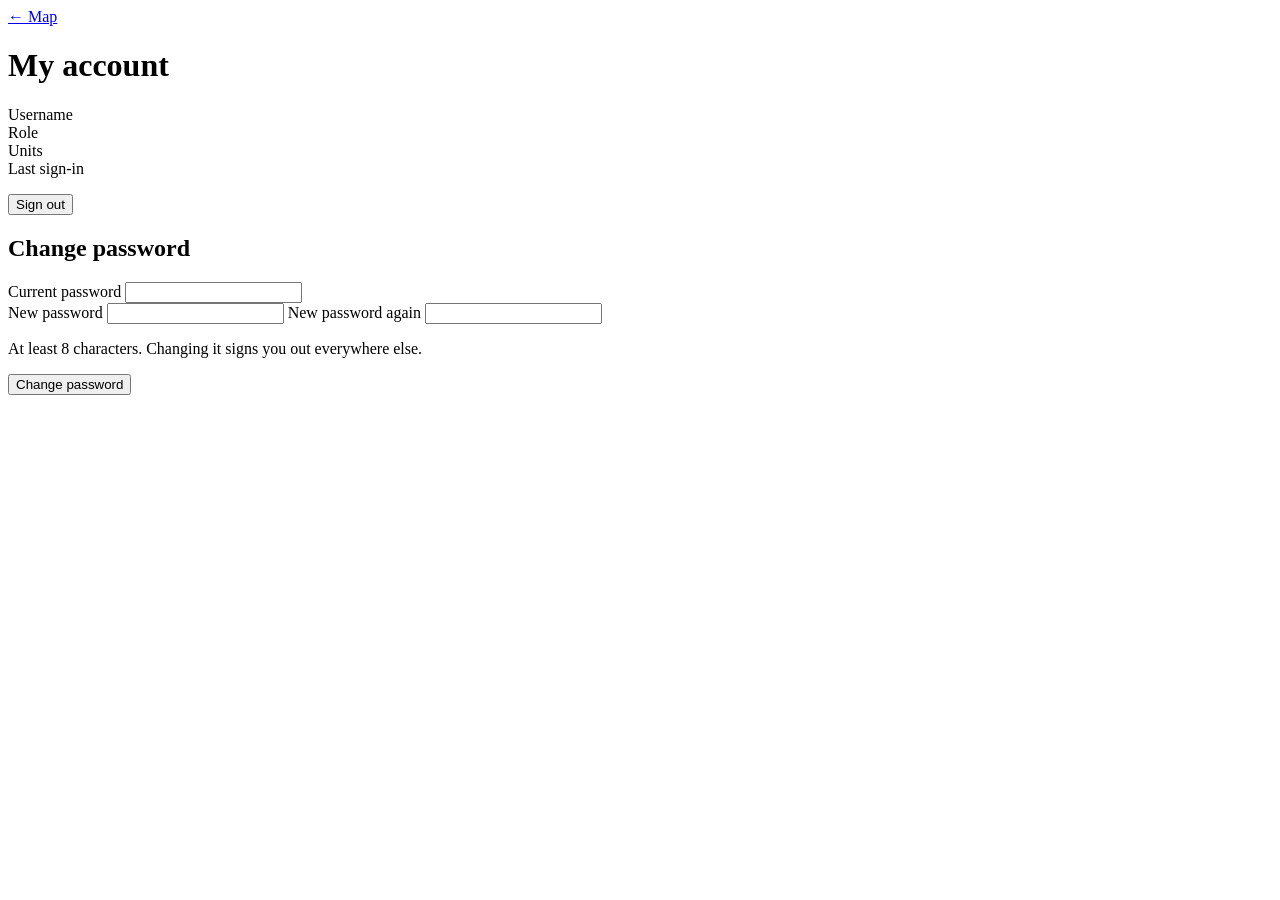
==== radio_avl/static/account.html @ 9a954543 "User accounts, roles, unit restrictions and audit log (v0.4) - Sign-in page with sessions (HttpOnly," ====
<!doctype html>
<html lang="en">
<head>
<meta charset="utf-8">
<meta name="viewport" content="width=device-width, initial-scale=1">
<title>My account</title>
<link rel="stylesheet" href="/static/app.css">
<link rel="stylesheet" href="/static/settings.css">
</head>
<body class="settings">
<div class="page">
  <header class="top">
    <a href="/" class="back">← Map</a>
    <h1>My account</h1>
  </header>
  <div id="toast" class="toast" hidden></div>

  <section class="card">
    <h2 id="me-name"></h2>
    <div class="status-grid">
      <div><span class="k">Username</span><span id="me-user"></span></div>
      <div><span class="k">Role</span><span id="me-role"></span></div>
      <div><span class="k">Units</span><span id="me-units"></span></div>
      <div><span class="k">Last sign-in</span><span id="me-last"></span></div>
    </div>
    <p class="help" id="me-can"></p>
    <div class="actions">
      <a href="/settings" class="btn" id="to-settings" hidden>Settings</a>
      <button id="signout" class="danger">Sign out</button>
    </div>
  </section>

  <form class="card" id="pw">
    <h2>Change password</h2>
    <label>Current password <input type="password" id="pw-cur" autocomplete="current-password" required></label>
    <div class="two">
      <label>New password <input type="password" id="pw-new" autocomplete="new-password" minlength="8" required></label>
      <label>New password again <input type="password" id="pw-new2" autocomplete="new-password" minlength="8" required></label>
    </div>
    <p class="help">At least 8 characters. Changing it signs you out everywhere else.</p>
    <div class="actions"><button type="submit">Change password</button></div>
  </form>
</div>
<script src="/static/common.js"></script>
<script>
"use strict";
(async () => {
  const $ = (id) => document.getElementById(id);
  const toast = (m, err) => { const t = $("toast"); t.textContent = m; t.className = "toast" + (err ? " err" : ""); t.hidden = false; setTimeout(() => (t.hidden = true), 4000); };
  const me = await (await fetch("/api/me")).json();
  const CAN = { view: "see the live map", reports: "run trip reports", export: "export data", ack: "acknowledge alerts",
                zones: "edit zones", units: "name units", settings: "change settings", users: "manage users", backup: "download backups" };
  $("me-name").textContent = me.display_name || me.username;
  $("me-user").textContent = me.username;
  $("me-role").textContent = me.role_label;
  $("me-units").textContent = me.units ? me.units.join(", ") || "none" : "All units";
  $("me-last").textContent = me.last_login ? new Date(me.last_login * 1000).toLocaleString([], { hour12: false }) : "–";
  $("me-can").textContent = "You can " + me.perms.map((p) => CAN[p]).filter(Boolean).join(", ") + ".";
  $("to-settings").hidden = !me.perms.includes("settings");
  $("signout").onclick = async () => { await fetch("/api/logout", { method: "POST", headers: { "Content-Type": "application/json" }, body: "{}" }); location.href = "/login"; };
  $("pw").onsubmit = async (ev) => {
    ev.preventDefault();
    if ($("pw-new").value !== $("pw-new2").value) return toast("The new passwords don't match", true);
    const r = await fetch("/api/me/password", { method: "POST", headers: { "Content-Type": "application/json" },
      body: JSON.stringify({ current: $("pw-cur").value, new: $("pw-new").value }) });
    const j = await r.json().catch(() => ({}));
    if (!r.ok) return toast(j.error || "Couldn't change password", true);
    $("pw").reset(); toast("Password changed");
  };
})();
</script>
</body>
</html>
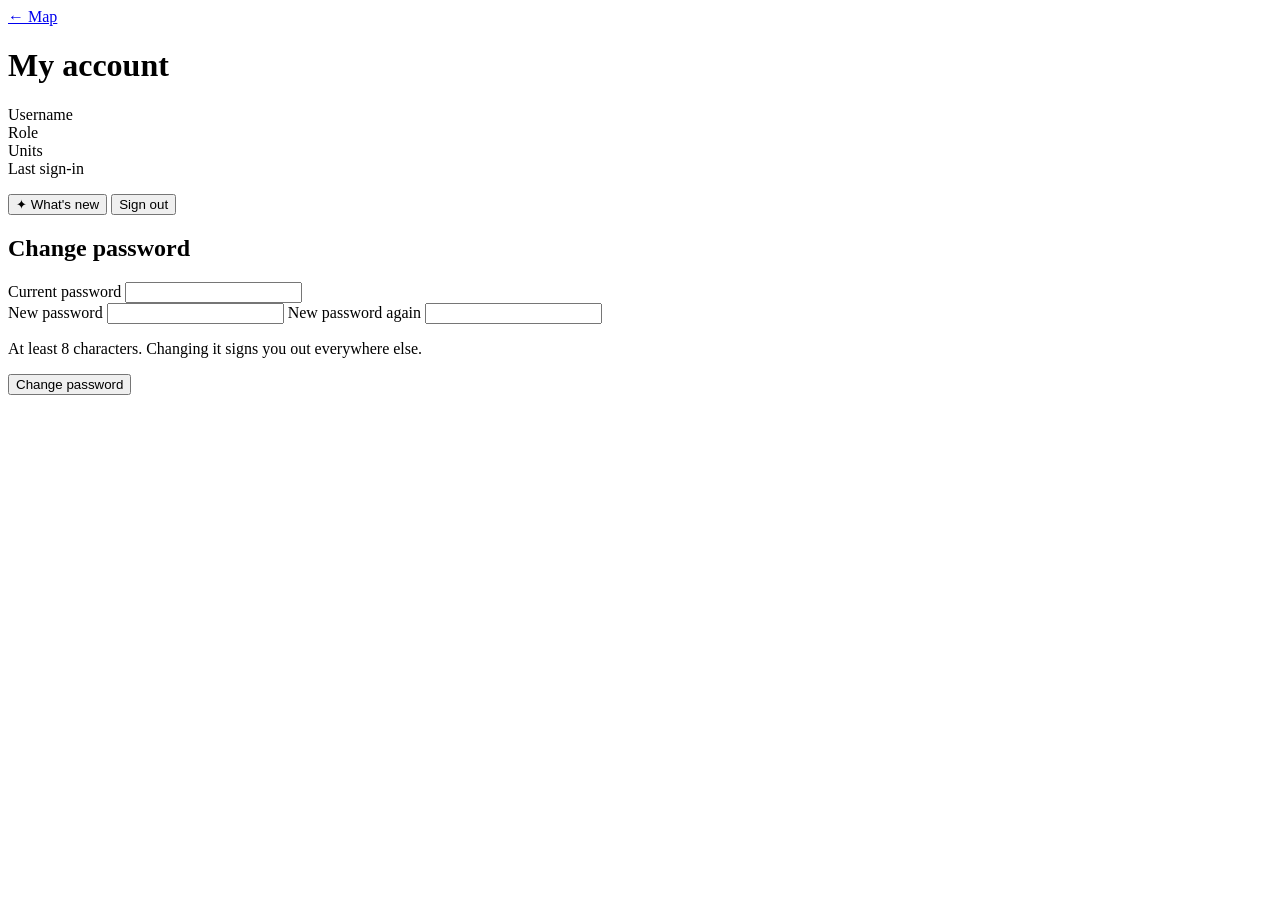
==== commit 1768b9ca: "What's New pop-up: once per user per release, filtered by permission, history in My account (v0.7) C" ====
--- a/radio_avl/static/account.html
+++ b/radio_avl/static/account.html
@@ -3,6 +3,8 @@
 <head>
 <meta charset="utf-8">
 <meta name="viewport" content="width=device-width, initial-scale=1">
+<link rel="icon" type="image/svg+xml" href="/static/logo-mark.svg">
+<meta name="theme-color" content="#0b1b33">
 <title>My account</title>
 <link rel="stylesheet" href="/static/app.css">
 <link rel="stylesheet" href="/static/settings.css">
@@ -11,7 +13,7 @@
 <div class="page">
   <header class="top">
     <a href="/" class="back">← Map</a>
-    <h1>My account</h1>
+    <h1 class="title-row"><img src="/static/logo-mark.svg" alt="" class="logo">My account</h1>
   </header>
   <div id="toast" class="toast" hidden></div>
 
@@ -25,6 +27,7 @@
     </div>
     <p class="help" id="me-can"></p>
     <div class="actions">
+      <button type="button" id="whats-new">✦ What's new</button>
       <a href="/settings" class="btn" id="to-settings" hidden>Settings</a>
       <button id="signout" class="danger">Sign out</button>
     </div>
@@ -42,7 +45,9 @@
   </form>
 </div>
 <script src="/static/common.js"></script>
+<script src="/static/whatsnew.js"></script>
 <script>
+document.getElementById("whats-new").onclick = () => KTWhatsNew.show();
 "use strict";
 (async () => {
   const $ = (id) => document.getElementById(id);
